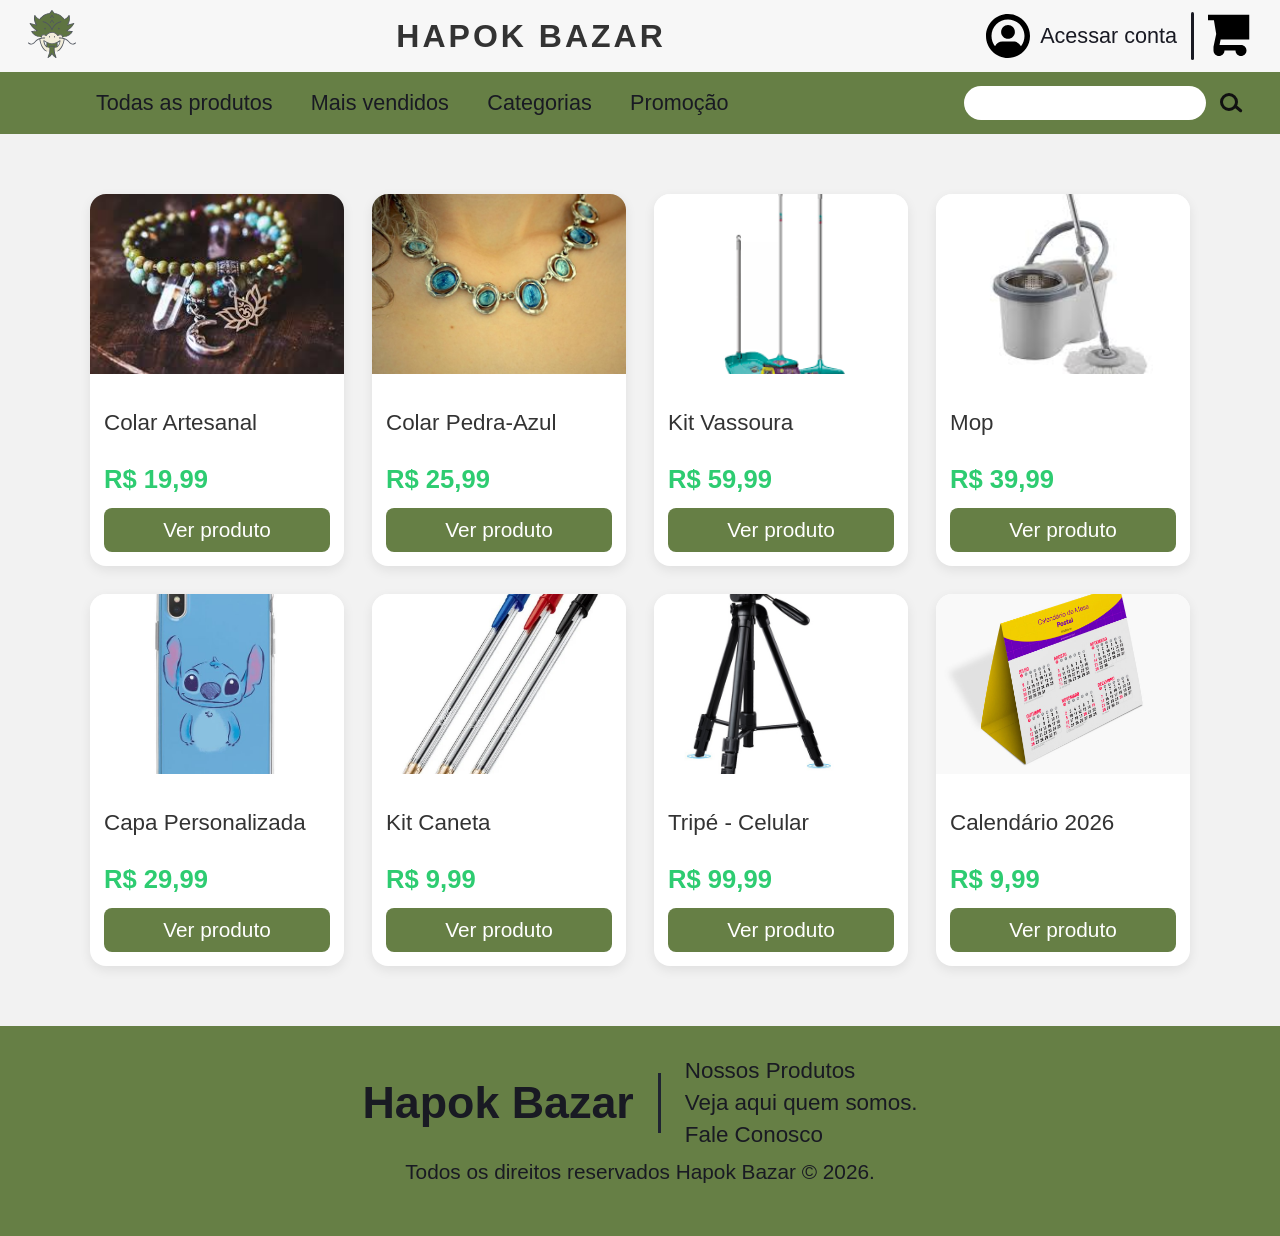
==== index.html @ 30f38989 "`fixx::` nav-bar" ====
<!doctype html>
<html lang="pt-BR">
  <head>
    <meta charset="UTF-8" />
    <meta name="viewport" content="width=device-width, initial-scale=1.0" />
    <title>Hapok Bazar</title>
    <link rel="stylesheet" href="home.css" />
  </head>
  <body>
    <header class="site-header">
      <section class="top-section">
        <a class="logo" href="#" aria-label="Ir para a pagina inicial">
          <img src="frontend/assets/dragon.svg" alt="Logo da Hapok Bazar" />
        </a>

        <h1 class="title">Hapok Bazar</h1>

        <div class="user-actions">
          <a class="user-account" href="#" aria-label="Acessar conta">
            <img src="frontend/assets/user_logo.svg" alt="Icone de usuario" />
            <span class="buttonLogin">Acessar conta</span>
          </a>

          <span class="vertical-bar" aria-hidden="true"></span>

          <div class="openCarrinho">
            <a
              class="user-cart"
              href="frontend/pages/confirmar_compra/confirmar_compra.html"
              aria-label="Abrir carrinho"
            >
              <img src="frontend/assets/cart.svg" alt="Icone do carrinho" />
            </a>
          </div>
        </div>
      </section>

      <section class="bottom-section">
        <button
          class="menu-button"
          id="menuButton"
          aria-label="Abrir menu"
          aria-expanded="false"
          aria-controls="mainNav"
        >
          <span></span>
          <span></span>
          <span></span>
        </button>

        <nav class="main-nav" id="mainNav" aria-label="Categorias principais">
          <a href="#">Todas as produtos</a>
          <a href="#">Mais vendidos</a>
          <a href="#">Categorias</a>
          <a href="#">Promoção</a>
        </nav>

        <form class="search-form" role="search" aria-label="Pesquisar produtos">
          <label class="sr-only" for="searchInput">Buscar produtos</label>
          <input id="searchInput" type="search" placeholder="" />
          <button type="submit" aria-label="Buscar">
            <span class="search-icon" aria-hidden="true"></span>
          </button>
        </form>
      </section>
    </header>

    <main>
      <section class="products" aria-label="Lista de produtos">
        <article class="product-card">
          <div class="product-image">
            <img
              src="frontend/assets/colar artesanal.jpg"
              alt="Colar Artesanal Feito a Mão"
            />
          </div>
          <div class="product-info">
            <p>Colar Artesanal</p>
            <strong>R$ 19,99</strong>
            <button>Ver produto</button>
          </div>
        </article>
        <article class="product-card">
          <div class="product-image">
            <img
              src="frontend/assets/colar pedra azul.jpg"
              alt="Colar Pedra Azul"
            />
          </div>
          <div class="product-info">
            <p>Colar Pedra-Azul</p>
            <strong>R$ 25,99</strong>
            <button>Ver produto</button>
          </div>
        </article>
        <article class="product-card">
          <div class="product-image">
            <img src="frontend/assets/kit vassoura.png" alt="Kit Vassoura" />
          </div>
          <div class="product-info">
            <p>Kit Vassoura</p>
            <strong>R$ 59,99</strong>
            <button>Ver produto</button>
          </div>
        </article>
        <article class="product-card">
          <div class="product-image">
            <img src="frontend/assets/mop.jpg" alt="Mop para Limpeza" />
          </div>
          <div class="product-info">
            <p>Mop</p>
            <strong>R$ 39,99</strong>
            <button>Ver produto</button>
          </div>
        </article>
        <article class="product-card">
          <div class="product-image">
            <img
              src="frontend/assets/capa-personalizada.jpg"
              alt="Capa para celular personalizada"
            />
          </div>
          <div class="product-info">
            <p>Capa Personalizada</p>
            <strong>R$ 29,99</strong>
            <button>Ver produto</button>
          </div>
        </article>
        <article class="product-card">
          <div class="product-image">
            <img src="frontend/assets/kit caneta.jpg" alt="Kit com 3 Canetas" />
          </div>
          <div class="product-info">
            <p>Kit Caneta</p>
            <strong>R$ 9,99</strong>
            <button>Ver produto</button>
          </div>
        </article>
        <article class="product-card">
          <div class="product-image">
            <img src="frontend/assets/tripe celular.jpg" alt="Tripe Celular" />
          </div>
          <div class="product-info">
            <p>Tripé - Celular</p>
            <strong>R$ 99,99</strong>
            <button>Ver produto</button>
          </div>
        </article>
        <article class="product-card">
          <div class="product-image">
            <img src="frontend/assets/calendario.png" alt="Calendário 2026" />
          </div>
          <div class="product-info">
            <p>Calendário 2026</p>
            <strong>R$ 9,99</strong>
            <button>Ver produto</button>
          </div>
        </article>
      </section>
    </main>

    <footer class="site-footer">
      <div class="footer-content">
        <h2>Hapok Bazar</h2>
        <div class="footer-divider" aria-hidden="true"></div>
        <nav class="footer-links" aria-label="Links do rodape">
          <a href="frontend/pages/home/index.html">Nossos Produtos</a>
          <a href="frontend/pages/quem_somos/quem_somos.html"
            >Veja aqui quem somos.</a
          >
          <a href="frontend/pages/contato/contato.html">Fale Conosco</a>
        </nav>
      </div>
      <p class="copyright">
        Todos os direitos reservados Hapok Bazar &copy; 2026.
      </p>
    </footer>

    <script src="home.js"></script>
  </body>
</html>
---- home.css ----
:root {
  --primary: #667f45;
  --primary-dark: #556b3a;
  --accent: #2ecc71;
  --light-bg: #f2f2f2;
  --text: #191a23;
  --muted: #cccccc;
  --muted-dark: #b1b1b1;
}

* {
  box-sizing: border-box;
}

body {
  margin: 0;
  min-height: 100vh;
  display: flex;
  flex-direction: column;
  background-color: var(--light-bg);
  color: var(--text);
  font-family: "Segoe UI", Tahoma, sans-serif;
}

a {
  color: inherit;
  text-decoration: none;
}

.site-header {
  display: flex;
  flex-direction: column;
}

.top-section {
  height: 72px;
  background-color: #f7f7f7;
  display: flex;
  align-items: center;
  justify-content: space-between;
  gap: 24px;
  padding: 0 28px;
}

.logo img {
  width: 48px;
  height: 48px;
}

.title {
  color: #333;
  margin: 0;
  text-transform: uppercase;
  letter-spacing: 3px;
  font-size: 2rem;
  font-weight: 800;
}

.user-actions {
  display: flex;
  align-items: center;
  gap: 14px;
}

.user-account {
  display: flex;
  align-items: center;
  gap: 10px;
  font-size: 1.35rem;
}

.user-account img,
.user-cart img {
  width: 44px;
  height: 44px;
}

.vertical-bar {
  width: 3px;
  height: 48px;
  border-radius: 99px;
  background-color: var(--text);
}

.bottom-section {
  min-height: 62px;
  background-color: var(--primary);
  display: flex;
  align-items: center;
  gap: 24px;
  padding: 0 36px;
}

.menu-button {
  border: 0;
  background: transparent;
  cursor: pointer;
  width: 36px;
  height: 32px;
  display: flex;
  flex-direction: column;
  justify-content: center;
  gap: 6px;
  padding: 0;
  visibility: hidden;
}

.menu-button span {
  height: 3px;
  width: 100%;
  border-radius: 999px;
  background-color: #111;
}

.main-nav {
  flex: 1;
  display: flex;
  align-items: center;
  gap: clamp(18px, 3vw, 52px);
}

.main-nav a {
  font-size: 1.35rem;
  position: relative;
  transition: 0.2s;
}

.main-nav a:hover {
  color: #ddd;
  transform: translateY(-2px);
}

.search-form {
  width: 280px;
  display: flex;
  align-items: center;
  gap: 8px;
}

.search-form input {
  width: 100%;
  height: 34px;
  border-radius: 999px;
  padding: 0 14px;
  border: 1px solid transparent;
  outline: none;
  transition: 0.2s;
}

.search-form input:focus {
  border-color: var(--accent);
  box-shadow: 0 0 0 2px rgba(46, 204, 113, 0.2);
}

.search-form button {
  border: 0;
  background: transparent;
  cursor: pointer;
}

.search-icon {
  width: 18px;
  height: 18px;
  border: 3px solid #111;
  border-radius: 50%;
  position: relative;
  display: inline-block;
}

.search-icon::after {
  content: "";
  position: absolute;
  width: 10px;
  height: 3px;
  background-color: #111;
  border-radius: 10px;
  right: -8px;
  bottom: -2px;
  transform: rotate(40deg);
}

main {
  padding: 60px 24px;
  flex: 1;
  display: flex;
  justify-content: center;
}

.products {
  max-width: 1100px;
  width: 100%;
  display: grid;
  grid-template-columns: repeat(4, 1fr);
  gap: 28px;
}

.product-card {
  background: #fff;
  border-radius: 16px;
  overflow: hidden;
  cursor: pointer;
  transition: all 0.25s ease;
  box-shadow: 0 4px 12px rgba(0, 0, 0, 0.08);
  display: flex;
  flex-direction: column;
}

.product-card:hover {
  transform: translateY(-6px);
  box-shadow: 0 12px 24px rgba(0, 0, 0, 0.15);
}

.product-image {
  height: 180px;
  background: #f5f5f5;
  overflow: hidden;
}

.product-image img {
  width: 100%;
  height: 100%;
  object-fit: cover;
  transition: transform 0.3s ease;
}

.product-card:hover img {
  transform: scale(1.05);
}

.product-info {
  padding: 14px;
  display: flex;
  flex-direction: column;
  gap: 6px;
}

.product-info p {
  font-size: 1.4rem;
  color: #333;
}

.product-info strong {
  font-size: 1.6rem;
  color: var(--accent);
  font-weight: bold;
}

.product-info button {
  margin-top: 8px;
  padding: 10px;
  border: none;
  border-radius: 8px;
  background: var(--primary);
  color: #fff;
  font-size: 1.3rem;
  cursor: pointer;
  transition: 0.2s;
  width: 100%;
}

.product-info button:hover {
  background: var(--primary-dark);
}

.site-footer {
  margin-top: auto;
  width: 100%;
  background: var(--primary);
  padding: 32px 20px;
}

.footer-content {
  display: flex;
  justify-content: center;
  align-items: center;
  gap: 24px;
}

.footer-content h2 {
  font-size: 2.8rem;
  margin: 0;
}

.footer-divider {
  width: 3px;
  height: 60px;
  background: #1f2432;
}

.footer-links {
  display: flex;
  flex-direction: column;
  gap: 6px;
  font-size: 1.4rem;
}

.footer-links a:hover {
  color: #ddd;
}

.copyright {
  text-align: center;
  font-size: 1.3rem;
  margin-top: 12px;
}

@media (max-width: 1024px) {
  .products {
    grid-template-columns: repeat(3, 1fr);
  }
}

@media (max-width: 768px) {
  .products {
    grid-template-columns: repeat(2, 1fr);
  }

  .main-nav {
    display: none;
    flex-direction: column;
    width: 100%;
  }

  .main-nav.is-open {
    display: flex;
  }

  .menu-button {
    visibility: visible;
  }
}

@media (max-width: 480px) {
  .products {
    grid-template-columns: 1fr;
  }
}

.sr-only {
  position: absolute;
  width: 1px;
  height: 1px;
  overflow: hidden;
}
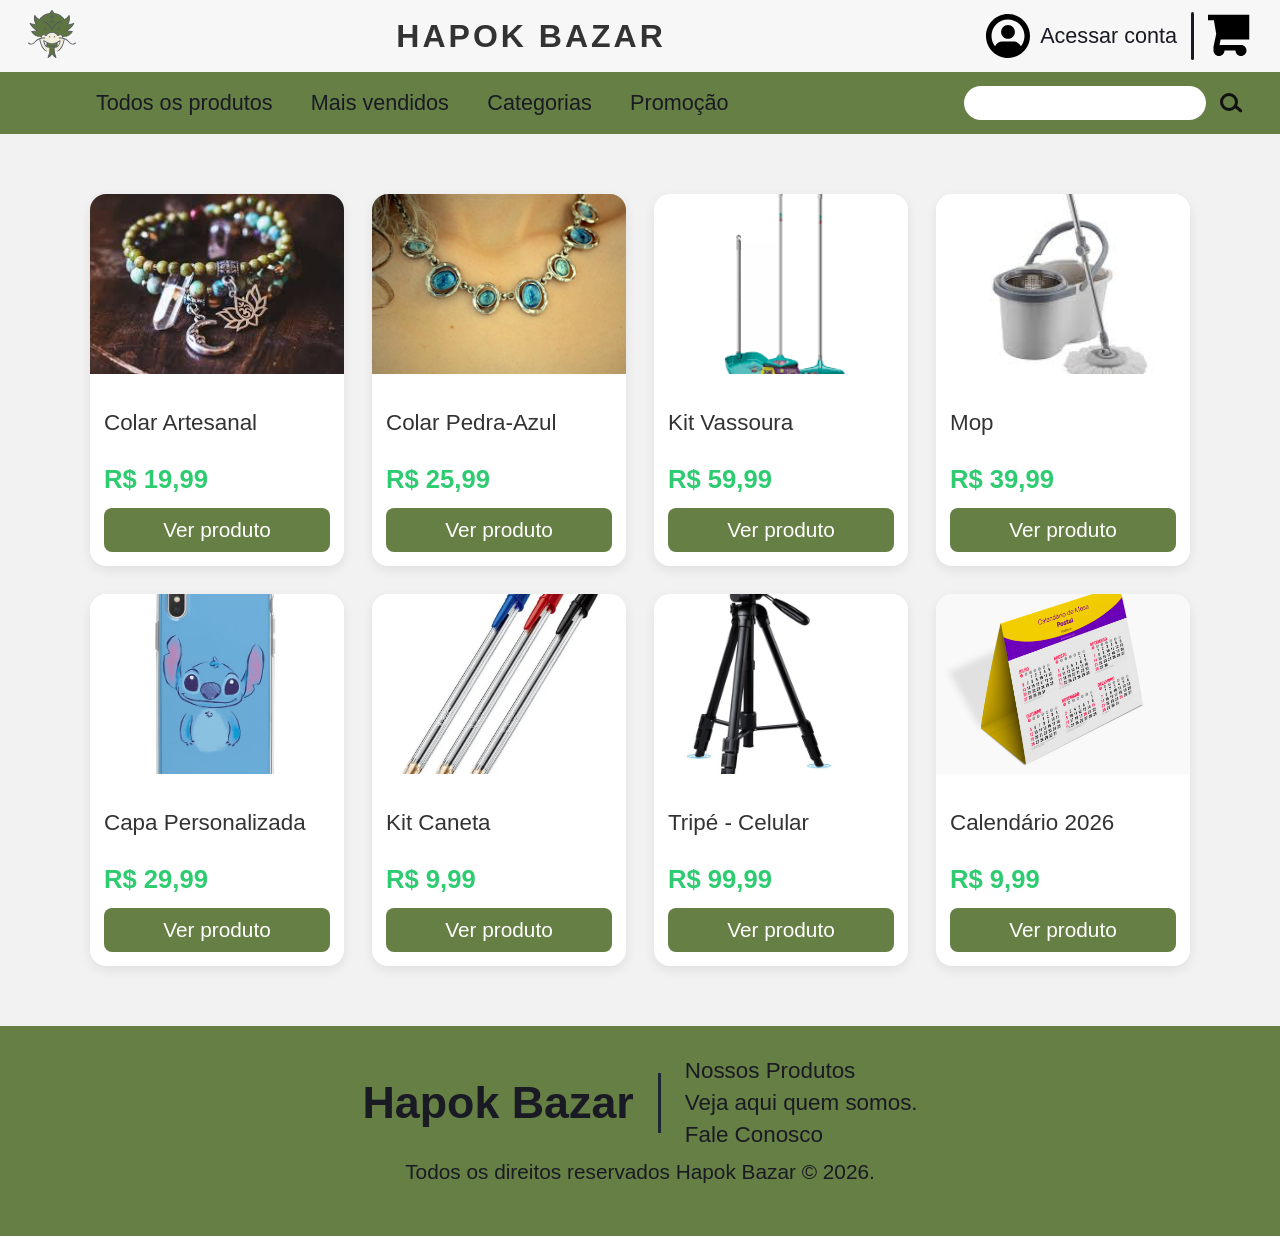
==== commit 14afa703: "`fixx::` nav-bar 2" ====
--- a/index.html
+++ b/index.html
@@ -49,7 +49,7 @@
         </button>
 
         <nav class="main-nav" id="mainNav" aria-label="Categorias principais">
-          <a href="#">Todas as produtos</a>
+          <a href="#">Todos os produtos</a>
           <a href="#">Mais vendidos</a>
           <a href="#">Categorias</a>
           <a href="#">Promoção</a>
